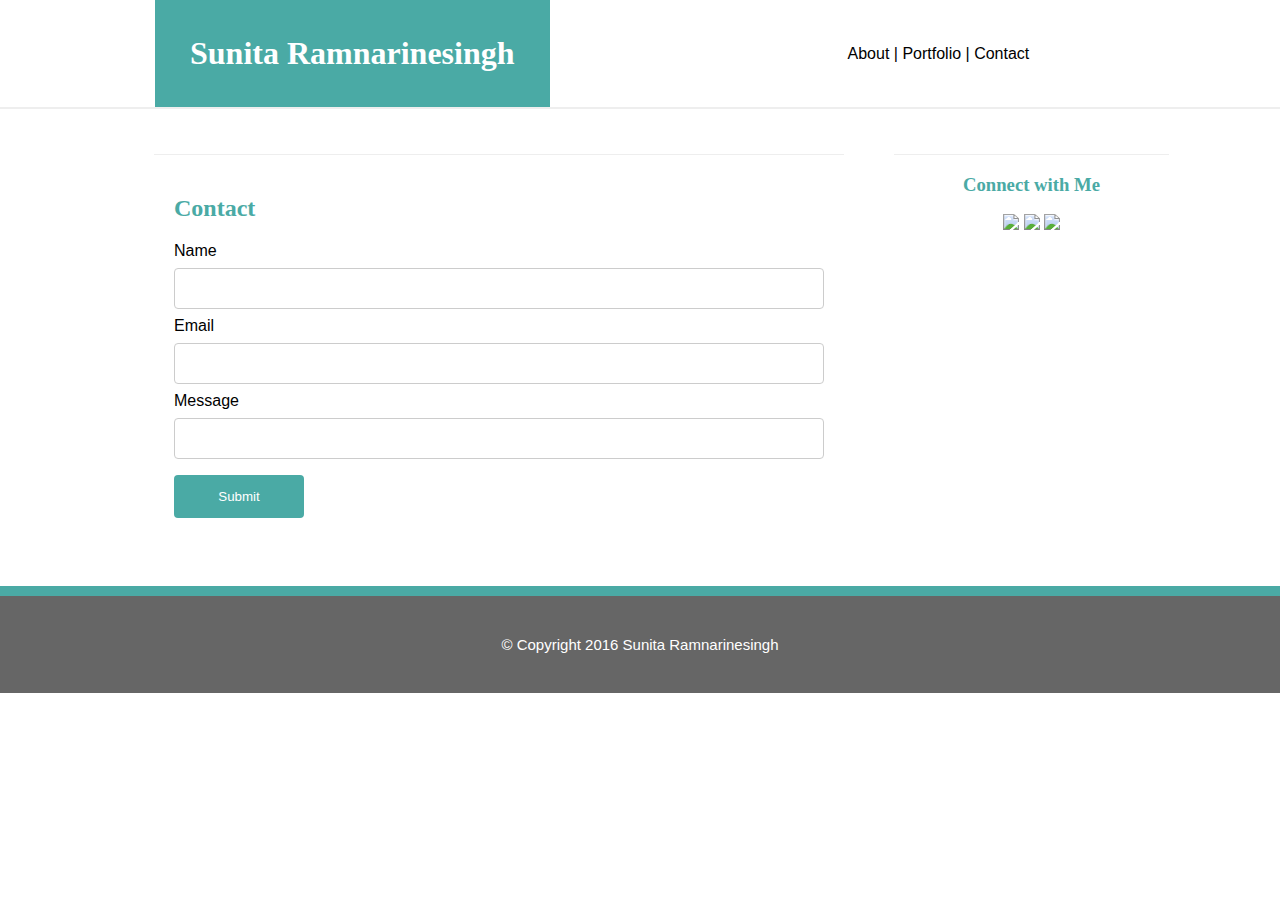
==== contact.html @ c90b1527 "Adding contact and portfolio page" ====
<!DOCTYPE html>
<html lang="en">
<head>
	<meta charset="UTF-8">
	<!-- Title Section -->
	<title>Portfolio</title>
	<!--<link rel="stylesheet" type="text/css" href="assets/css/reset.css">-->
	<link rel="stylesheet" type="text/css" href="assets/css/style.css">
</head>
<body>
	<!-- Heading 1: Name-->
		<div>
			<h1>Sunita Ramnarinesingh</h1>
		</div>
			<div id="links">
				<a href="blank">About | </a>
				<a href="blank">Portfolio | </a>
				<a href="blank">Contact</a>
			</div>
		</div>
<!-- Main Content -->
	<section class="maincontent">
 	<!-- Content Section -->
	<!-- Wrapper -->
		<section class="wrapper">
	<!-- About Me -->
			<section id="aboutsection">
	
				<h2>Contact</h2>
	<!--This is the contact form section-->
	</section>
			
			
		<form>
  			<label for="fname">Name</label>
  			<input type="text" id="fname" name="fname">
 			<label for="lname">Email</label>
  			<input type="text" id="lname" name="lname">
  			<label for="lname">Message</label>
  			<input type="text" id="lname" name="lname">

  			<input type="submit" value="Submit">
		</form>
	</section>
		
	

			<!--Sidebar Connect-->
		<section class="connect">
			<h3>Connect with Me</h3>

				<a href="https://github.com/sramnari" target="_blank">
				<img src="https://cdn1.iconfinder.com/data/icons/logotypes/32/github-64.png">
				</a>
			<a href="https://www.linkedin.com/in/sunitaramnarinesingh" target="_blank">
			<img src="https://cdn2.iconfinder.com/data/icons/new-social-network-icons/154/linked-64.png">
			</a>
			<a href="http://stackoverflow.com/users/6793715/sunita-r" target="_blank">
			<img src="https://cdn2.iconfinder.com/data/icons/social-flat-buttons-3/512/overflow-64.png">
			</a>

		</section>
	

	<!--green box-->
	<section id="greenbox">
	</section>	
	

	<footer>
		© Copyright 2016 Sunita Ramnarinesingh
	</footer>
</body>
</html>
---- assets/css/style.css ----
body {background-color: #ffffff;
    margin: 0;
    padding: 0;
    width: 100%;
    font-family: 'Arial', 'Helvetica Neue', Helvetica, sans-serif;
}


h1 {
    position: relative;
    float: left;
    background: #eee;
	padding: 35px;
	text-align: center;
	background-color: #4aaaa5;
	color: white;
    font-family: 'Georgia', Times, Times New Roman, serif;
    font-size: 32px;
	margin-left: 155px;
	margin-right: 10px;
	margin-top: 0px;
	margin-bottom: 0px;
	
}

#aboutsection {
    position: relative;
    padding: 0px;
    background: #eee;
    text-align: left;
    background-color: white;
    color:#4aaaa5 ;
    font-family: 'Georgia', Times, Times New Roman, serif;

    
}

.maincontent {
    position: relative;
    float:left;
    clear: both;
    width: 100%;
    padding-top: 40px;
    border-top: 2px solid #eee;
    background-image: url(http://subtlepatterns2015.subtlepatterns.netdna-cdn.com/patterns/symphony.png)
    
}

#bio-image {
    float: left;
    width: 200px;
    height: 200px
    margin-top: 0px;
    margin-left: 0px;
    margin-right: 20px;
    margin-bottom: 10px;
    padding-left: 0px;
    padding-top: 20px;
}

.wrapper {
	position: relative;
    float: left;
	clear: both;
	overflow: auto;
	width: 650px;
	margin-top: 5px;
	margin-left: 154px;
	margin-right: 40px;
    margin-bottom: 40px;
	padding: 20px;
	background-color: #ffffff;
	border-top: 1px solid #eee;
}



#links {
	float: left;
	height: 100%;
    margin: 45px 0px 0px 288px;
        
}

a {
    text-decoration: none;
    font-family: 'Arial', 'Helvetica Neue', Helvetica, sans-serif;
    color: black;

}
.connect { 
    float: left;
    overflow: auto;
    width: 275px;
    height: 200px;
    background-color: #ffffff;
    margin-left: 10px;
    margin-top: 5px;
    border-top: 1px solid #eee;
    text-align: center;
    color:#4aaaa5 ;
    font-family: 'Georgia', Times, Times New Roman, serif;
}

#greenbox{
    clear: both;
    padding-top: 10px;
    width: 100%;
    background-color: #4aaaa5;
    text-align: center;
    font-family: 'Arial', 'Helvetica Neue', Helvetica, sans-serif;
    font-size: 15px;

  
}

footer {
    clear: both;
    padding-top: 40px;
    padding-bottom: 40px;
    width: 100%;
    color: white;
    background-color: #666666;
    text-align: center;
    font-family: 'Arial', 'Helvetica Neue', Helvetica, sans-serif;
    font-size: 15px;

}
/*This is for the Contact page*/
input[type=text], select {
    width: 100%;
    padding: 12px 20px;
    margin: 8px 0;
    display: inline-block;
    border: 1px solid #ccc;
    border-radius: 4px;
    box-sizing: border-box;
}

input[type=submit] {
    width: 20%;
    background-color: #4aaaa5;
    color: white;
    padding: 14px 20px;
    margin: 8px 0;
    border: none;
    border-radius: 4px;
    cursor: pointer;
}

input[type=submit]:hover {
    background-color: #4CAF50;
}


/*This is for the Portfolio page*/
div.img {
    margin: 5px;
    border: 1px solid #ccc;
    float: left;
    width: 180px;
}

div.img:hover {
    border: 1px solid #777;
}

div.img img {
    width: 100%;
    height: auto;
}

div.desc {
    padding: 15px;
    text-align: center;
    background-color: #4aaaa5;
    color: white;
}
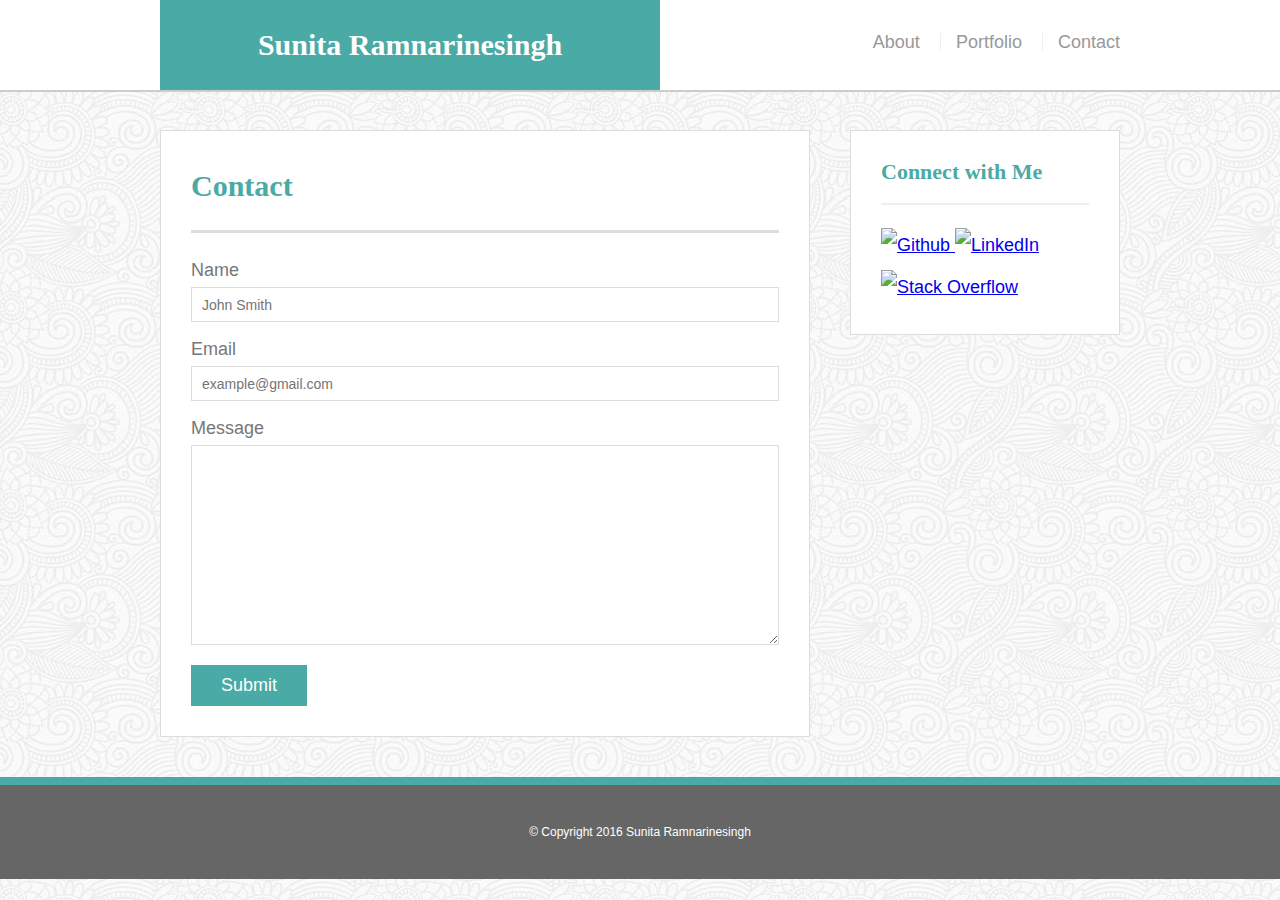
==== commit 1c24f5b5: "homework corrected" ====
--- a/contact.html
+++ b/contact.html
@@ -3,72 +3,95 @@
 <head>
 	<meta charset="UTF-8">
 	<!-- Title Section -->
-	<title>Portfolio</title>
-	<!--<link rel="stylesheet" type="text/css" href="assets/css/reset.css">-->
+	<title>About me</title>
+	<link rel="stylesheet" type="text/css" href="assets/css/reset.css">
 	<link rel="stylesheet" type="text/css" href="assets/css/style.css">
 </head>
 <body>
-	<!-- Heading 1: Name-->
-		<div>
-			<h1>Sunita Ramnarinesingh</h1>
+	<!-- Header-->
+	<header id="masthead">
+		<div class="container">
+			<a href="index.html" id="logo">Sunita Ramnarinesingh</a>
+				
+						
+			<nav id="links">
+				<a href="index.html">About</a>
+				<a href="portfolio.html">Portfolio</a>
+				<a href="contact.html">Contact</a>
+			</nav>
 		</div>
-			<div id="links">
-				<a href="blank">About | </a>
-				<a href="blank">Portfolio | </a>
-				<a href="blank">Contact</a>
-			</div>
-		</div>
+	</header>
+
+<!-- Main Conainter-->
+<div id="main-container" class="container">
+
 <!-- Main Content -->
-	<section class="maincontent">
- 	<!-- Content Section -->
-	<!-- Wrapper -->
-		<section class="wrapper">
-	<!-- About Me -->
-			<section id="aboutsection">
-	
-				<h2>Contact</h2>
-	<!--This is the contact form section-->
-	</section>
-			
-			
-		<form>
-  			<label for="fname">Name</label>
-  			<input type="text" id="fname" name="fname">
- 			<label for="lname">Email</label>
-  			<input type="text" id="lname" name="lname">
-  			<label for="lname">Message</label>
-  			<input type="text" id="lname" name="lname">
+	<section class="main-section">
+		<h1>Contact</h1>
 
-  			<input type="submit" value="Submit">
+		<!-- Contact Form -->
+
+		<form id="contact-form">
+			<ul>
+				<li>
+					<label for="name">Name</label>
+					<input type="text" name="name" id="name" placeholder="John Smith" required="required">
+				</li>
+
+				<li>
+					<label for="email">Email</label>
+					<input type="text" name="email" id="email" placeholder="example@gmail.com" required="required">
+				</li>
+
+				<li>
+					<label for="message">Message</label>
+					<textarea id="message" name="message" required="required">
+					</textarea>
+				</li>
+			</ul>
+
+			<input type="submit" name="submit">
+
 		</form>
+
+
+
+
+
+
+
+		</form>
+		
 	</section>
 		
-	
+	<!--Sidebar-->
+	<section class="sidebar">
+		<div id="connect">
 
-			<!--Sidebar Connect-->
-		<section class="connect">
-			<h3>Connect with Me</h3>
+			<h2>Connect with Me</h2>
 
-				<a href="https://github.com/sramnari" target="_blank">
-				<img src="https://cdn1.iconfinder.com/data/icons/logotypes/32/github-64.png">
+		
+				<a href="https://github.com/sunita321" target="_blank">
+				<img src="https://cdn1.iconfinder.com/data/icons/logotypes/32/github-64.png" class="social" alt="Github">
 				</a>
 			<a href="https://www.linkedin.com/in/sunitaramnarinesingh" target="_blank">
-			<img src="https://cdn2.iconfinder.com/data/icons/new-social-network-icons/154/linked-64.png">
+			<img src="https://cdn2.iconfinder.com/data/icons/new-social-network-icons/154/linked-64.png" class="social" alt="LinkedIn">
 			</a>
 			<a href="http://stackoverflow.com/users/6793715/sunita-r" target="_blank">
-			<img src="https://cdn2.iconfinder.com/data/icons/social-flat-buttons-3/512/overflow-64.png">
+			<img src="https://cdn2.iconfinder.com/data/icons/social-flat-buttons-3/512/overflow-64.png" class="social" alt="Stack Overflow">
 			</a>
+		</section>
+	</div>
 
-		</section>
-	
-
-	<!--green box-->
+	<!--Footer-->
 	<section id="greenbox">
 	</section>	
 	
 
 	<footer>
-		© Copyright 2016 Sunita Ramnarinesingh
+		<div class="container">
+			&copy; Copyright 2016 Sunita Ramnarinesingh
+		</div>
 	</footer>
 </body>
 </html>--- a/assets/css/style.css
+++ b/assets/css/style.css
@@ -1,178 +1,224 @@
-body {background-color: #ffffff;
-    margin: 0;
-    padding: 0;
-    width: 100%;
+/*makes change to padding and border without affecting div space*/ 
+* {
+    box-sizing: border-box;
+}
+
+body {
+    background: url(../images/symphony.png);
+    font-size: 18px;
+    line-height: 34px;
     font-family: 'Arial', 'Helvetica Neue', Helvetica, sans-serif;
-}
-
+    color: #777;
+}
+
+.container {
+    width: 100%;
+    max-width: 960px;
+    margin: 0 auto;
+    clear: both;
+}
+
+h1, h2, h3, p {
+    margin-bottom: 20px;
+}
+
+p:last-child {
+    margin-bottom: 0;
+}
+
+h1, h2, h3 {
+    font-family: 'Georgia', Times, Times New Roman, serif;
+    font-weight: 700;
+    color: #4aaaa5;
+}
 
 h1 {
+    font-size: 30px;
+    line-height: 49px;
+    border-bottom: 3px solid #ddd; /*this adds the section line under header text*/
+    padding-bottom: 20px;
+}
+
+h2, h3 {
+    font-size: 22px;
+}
+
+/*Header*/
+#masthead {
+    background: #fff;
+    margin: 0 0 30px;
+    z-index: 99;
+    color: #fff;
+    overflow: auto;
+    border-bottom: 2px solid #ccc;
+    position: fixed;
+    width: 100%;
+}
+
+#logo {
+    width: 500px;
+    height: 90px;
+    background: #4aaaa5;
+    float: left;
+    font-family: 'Georgia', Times, Times New Roman, serif;
+    text-align: center;
+    line-height: 90px;
+    color: #fff;
+    font-weight: 700;
+    font-size: 30px;
+    text-decoration: none;
+}
+
+nav {
+    float:right;
+    margin-top: 25px;
+}
+
+nav a {
+    color: #999;
+    text-decoration: none;
+    margin-left: 15px;
+    display: inline-block;
+    border-left: 1px solid #efefef;
+    padding-left: 15px;
+    line-height: 18px;
+
+}
+
+nav a:first-child {
+    border-left: 0 none;
+}
+
+/*Main Section*/
+#main-container {
+    padding-top: 130px;
+}
+
+.main-section {
+    background: #fff;
+    padding: 30px;
+    margin: 0 0 40px 0;
+    width: 100%;
+    max-width: 650px;
+    float: left;
+    border: 1px solid #ddd;
+}
+
+.bio-image {
+    width: 200px;
+    height: auto;
+    margin-top: 10px;
+    float: left;
+    margin-right: 25px;
+}
+
+/*Sidebar*/
+.sidebar {
+    background: #fff;
+    padding: 30px;
+    width: 100%;
+    max-width: 270px;
+    float: right;
+    border: 1px solid #ddd;
+    margin-bottom: 20px;
+}
+
+h3, .sidebar h2 {
+    border-bottom: 2px solid #eee;
+    padding-bottom: 20px;
+    margin-bottom: 15px;
+    line-height: 22px;
+}
+
+.social {
+    width: 62px;
+    height: 62px;
+    margin-top: 8px;
+    margin-right: 5px;
+}
+
+.social:last-child {
+    margin-right: 0;
+}
+ 
+footer {
+    background: #666;
+    color: #fff;
+    padding: 30px 0;
+    clear: both;
+    border-top: 8px solid #4aaaa5;
+    font-size: 12px;
+    text-align: center;
+}
+
+/*Poortfolio*/
+.work {
+    width: 274px;
+    overflow: auto;
     position: relative;
     float: left;
-    background: #eee;
-	padding: 35px;
-	text-align: center;
-	background-color: #4aaaa5;
-	color: white;
-    font-family: 'Georgia', Times, Times New Roman, serif;
-    font-size: 32px;
-	margin-left: 155px;
-	margin-right: 10px;
-	margin-top: 0px;
-	margin-bottom: 0px;
-	
-}
-
-#aboutsection {
-    position: relative;
-    padding: 0px;
-    background: #eee;
-    text-align: left;
-    background-color: white;
-    color:#4aaaa5 ;
-    font-family: 'Georgia', Times, Times New Roman, serif;
-
-    
-}
-
-.maincontent {
-    position: relative;
-    float:left;
-    clear: both;
-    width: 100%;
-    padding-top: 40px;
-    border-top: 2px solid #eee;
-    background-image: url(http://subtlepatterns2015.subtlepatterns.netdna-cdn.com/patterns/symphony.png)
-    
-}
-
-#bio-image {
-    float: left;
-    width: 200px;
-    height: 200px
-    margin-top: 0px;
-    margin-left: 0px;
-    margin-right: 20px;
+    margin: 20px 0 25px;
+}
+
+.work:nth-child(even) {
+    margin-right: 40px;
+}
+
+.work img {
+    width: 100%;
+    border: 0 none;
+    opacity: .8;
+}
+
+.work h3 {
+    border-bottom: 0;
+    background: #4aaaa5;
+    color: #fff;
+    text-align: center;
+    position: absolute;
+    bottom: 20px;
+    padding: 10px;
+    width: 100%;
+    line-height: 30px;
+    margin-bottom: 0;
+    font-weight: 300;
+}
+
+/*Contact Form*/
+#contact-form ul {
+    margin-bottom: 20px;
+}
+
+#contact-form li {
     margin-bottom: 10px;
-    padding-left: 0px;
-    padding-top: 20px;
-}
-
-.wrapper {
-	position: relative;
-    float: left;
-	clear: both;
-	overflow: auto;
-	width: 650px;
-	margin-top: 5px;
-	margin-left: 154px;
-	margin-right: 40px;
-    margin-bottom: 40px;
-	padding: 20px;
-	background-color: #ffffff;
-	border-top: 1px solid #eee;
-}
-
-
-
-#links {
-	float: left;
-	height: 100%;
-    margin: 45px 0px 0px 288px;
-        
-}
-
-a {
-    text-decoration: none;
-    font-family: 'Arial', 'Helvetica Neue', Helvetica, sans-serif;
-    color: black;
-
-}
-.connect { 
-    float: left;
-    overflow: auto;
-    width: 275px;
+}
+
+label,
+input[type=text],
+input[type=email],
+textarea {
+    display: block;
+    width: 100%;
+}
+
+input[type=text],
+input[type=email],
+textarea {
+    height: 35px;
+    border:  1px solid #ddd;
+    padding: 0 10px;
+    font-size: 14px;
+}
+
+textarea {
     height: 200px;
-    background-color: #ffffff;
-    margin-left: 10px;
-    margin-top: 5px;
-    border-top: 1px solid #eee;
-    text-align: center;
-    color:#4aaaa5 ;
-    font-family: 'Georgia', Times, Times New Roman, serif;
-}
-
-#greenbox{
-    clear: both;
-    padding-top: 10px;
-    width: 100%;
-    background-color: #4aaaa5;
-    text-align: center;
-    font-family: 'Arial', 'Helvetica Neue', Helvetica, sans-serif;
-    font-size: 15px;
-
-  
-}
-
-footer {
-    clear: both;
-    padding-top: 40px;
-    padding-bottom: 40px;
-    width: 100%;
-    color: white;
-    background-color: #666666;
-    text-align: center;
-    font-family: 'Arial', 'Helvetica Neue', Helvetica, sans-serif;
-    font-size: 15px;
-
-}
-/*This is for the Contact page*/
-input[type=text], select {
-    width: 100%;
-    padding: 12px 20px;
-    margin: 8px 0;
-    display: inline-block;
-    border: 1px solid #ccc;
-    border-radius: 4px;
-    box-sizing: border-box;
 }
 
 input[type=submit] {
-    width: 20%;
-    background-color: #4aaaa5;
-    color: white;
-    padding: 14px 20px;
-    margin: 8px 0;
-    border: none;
-    border-radius: 4px;
+    background: #4aaaa5;
+    border: 0 none;
+    color: #fff;
+    font-size: 18px;
+    padding: 10px 30px;
     cursor: pointer;
-}
-
-input[type=submit]:hover {
-    background-color: #4CAF50;
-}
-
-
-/*This is for the Portfolio page*/
-div.img {
-    margin: 5px;
-    border: 1px solid #ccc;
-    float: left;
-    width: 180px;
-}
-
-div.img:hover {
-    border: 1px solid #777;
-}
-
-div.img img {
-    width: 100%;
-    height: auto;
-}
-
-div.desc {
-    padding: 15px;
-    text-align: center;
-    background-color: #4aaaa5;
-    color: white;
 }